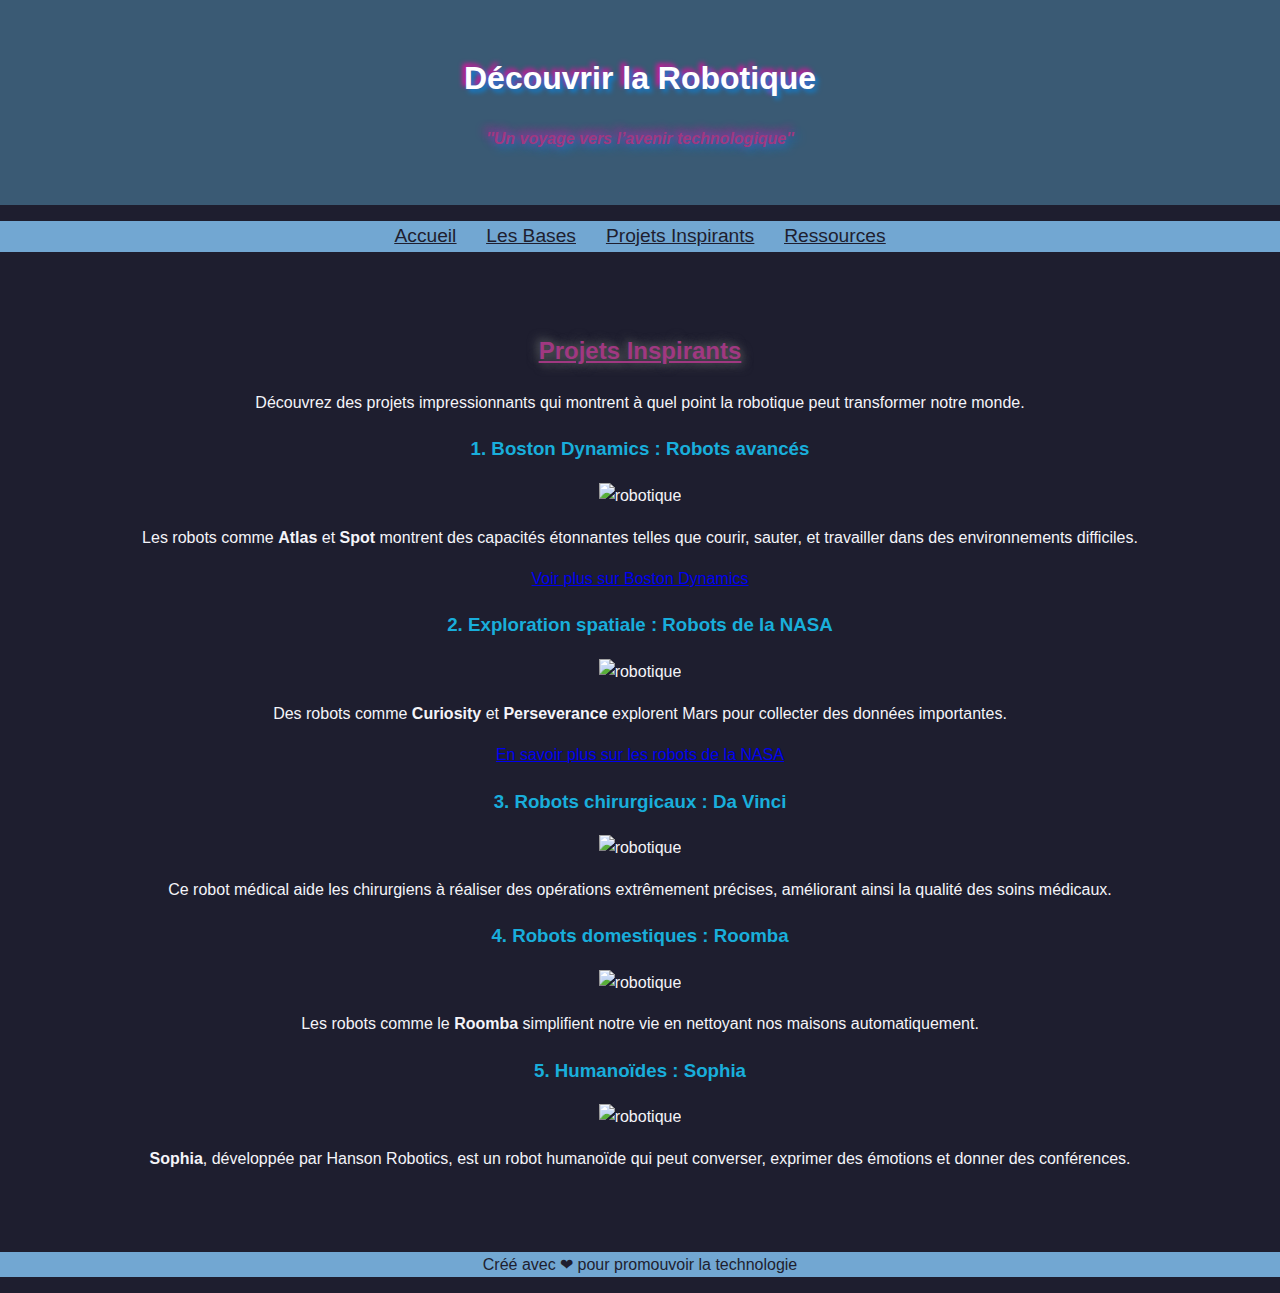
==== index6.html @ 7854250f "Changes to be committed: 	new file:   index.html 	new file:   index5.html 	new file:   index6.html 	" ====
<!DOCTYPE html>
<html lang="fr">
<head>
    <meta charset="UTF-8">
    <meta name="viewport" content="width=device-width, initial-scale=1.0">
    <title>LA ROBOTIQUE AVEC HAJAR EL KASSIMI</title>

</head>
<style>
    body {
    font-family: Arial, sans-serif;
    margin: 0;
    padding: 0;
    background: #1e1e2f;
    color: #f4f4f9;
    line-height: 1.6;

}

header {
    background: rgb(58, 90, 116);
    color: white;
    text-align: center;
    padding: 2em 0;
    background-image: url( 'AI-robot_09.jpg');
    background-repeat: no-repeat;
    background-size: cover;
    background-position: center;
}
main{

    background-repeat: no-repeat;
    background-size: cover;
    background-position: center;


}
h1{
    text-shadow: 3px 3px 5px rgb(14, 130, 213),  -3px -3px 5px rgb(237, 11, 162);
}

h2{
    color: rgb(160, 56, 129);
    text-shadow: 3px 3px 10px rgb(89, 92, 95),  -3px -3px 10px rgb(89, 92, 95);
}

h3{color:rgb(25, 174, 219)

}

h4{ 
    color: rgb(160, 56, 129);
    text-shadow: 3px 3px 10px rgb(14, 130, 213),  -3px -3px 10px rgb(237, 11, 162);
}

nav ul {
    list-style: none;
    padding: 0;
    display: flex;
    justify-content: center;
    background:  rgb(114, 167, 210);

}

nav ul li {
    margin: 0 15px;
}
nav ul li a {
    font-size: 1.2em;
    color: rgb(30, 30, 47) ;
}

nav ul li a:hover {
    color:  rgb(160, 56, 129);
}

main {
    padding: 2em;
    text-align: center;
}

section {
    margin: 2em 0;
}

footer {
    background: rgb(114, 167, 210);
    color:  rgb(30, 30, 47) ;
    text-align: center;
    padding: 1em 0;
}
</style>
<body>
    <header>
        <h1>Découvrir la Robotique</h1>
        <h4><i>''Un voyage vers l’avenir technologique''</i></h4>
    </header>
    <nav>
        <ul>
            <li><a href="index.html"><u>Accueil</u></a></li>
            <li><a href="index5.html"><u>Les Bases</u></a></li>
            <li><a href="index6.html"><u>Projets Inspirants</u></a></li>
            <li><a href="index7.html"><u>Ressources</u></a></li>
        </ul>
    </nav>
    <main>
        <section id="projets-inspirants">
            <h2><u>Projets Inspirants</u></h2>
            <p>Découvrez des projets impressionnants qui montrent à quel point la robotique peut transformer notre monde.</p>
            
            <article>
                <h3>1. Boston Dynamics : Robots avancés</h3>              
                <img src="robot_atlasxx_cle819116.jpg" alt="robotique" height="300" width="400">
                <p>Les robots comme <strong>Atlas</strong> et <strong>Spot</strong> montrent des capacités étonnantes telles que courir, sauter, et travailler dans des environnements difficiles.</p>

                <a href="https://www.bostondynamics.com/" target="_blank">Voir plus sur Boston Dynamics</a>
            </article>
            
            <article>
                <h3>2. Exploration spatiale : Robots de la NASA</h3>
                <img src="mars.jpg" alt="robotique" height="300" width="400">
                <p>Des robots comme <strong>Curiosity</strong> et <strong>Perseverance</strong> explorent Mars pour collecter des données importantes.</p>
                <a href="https://mars.nasa.gov/" target="_blank">En savoir plus sur les robots de la NASA</a>
            </article>
            
            <article>
                <h3>3. Robots chirurgicaux : Da Vinci</h3>
                <img src="Robot bloc BD.jpg" alt="robotique" height="300" width="400">
                <p>Ce robot médical aide les chirurgiens à réaliser des opérations extrêmement précises, améliorant ainsi la qualité des soins médicaux.</p>
            </article>
            
            <article>
                <h3>4. Robots domestiques : Roomba</h3>
                <img src="R.jpg" alt="robotique" height="300" width="400">
                <p>Les robots comme le <strong>Roomba</strong> simplifient notre vie en nettoyant nos maisons automatiquement.</p>
            </article>
            
            <article>
                <h3>5. Humanoïdes : Sophia</h3>
                <img src="Master.webp" alt="robotique" height="300" width="400">
                <p><strong>Sophia</strong>, développée par Hanson Robotics, est un robot humanoïde qui peut converser, exprimer des émotions et donner des conférences.</p>
            </article>
        </section>
 </main>
    <footer>
        <p id="p4">Créé avec ❤ pour promouvoir la technologie</p>
    </footer>
</body>
</html>
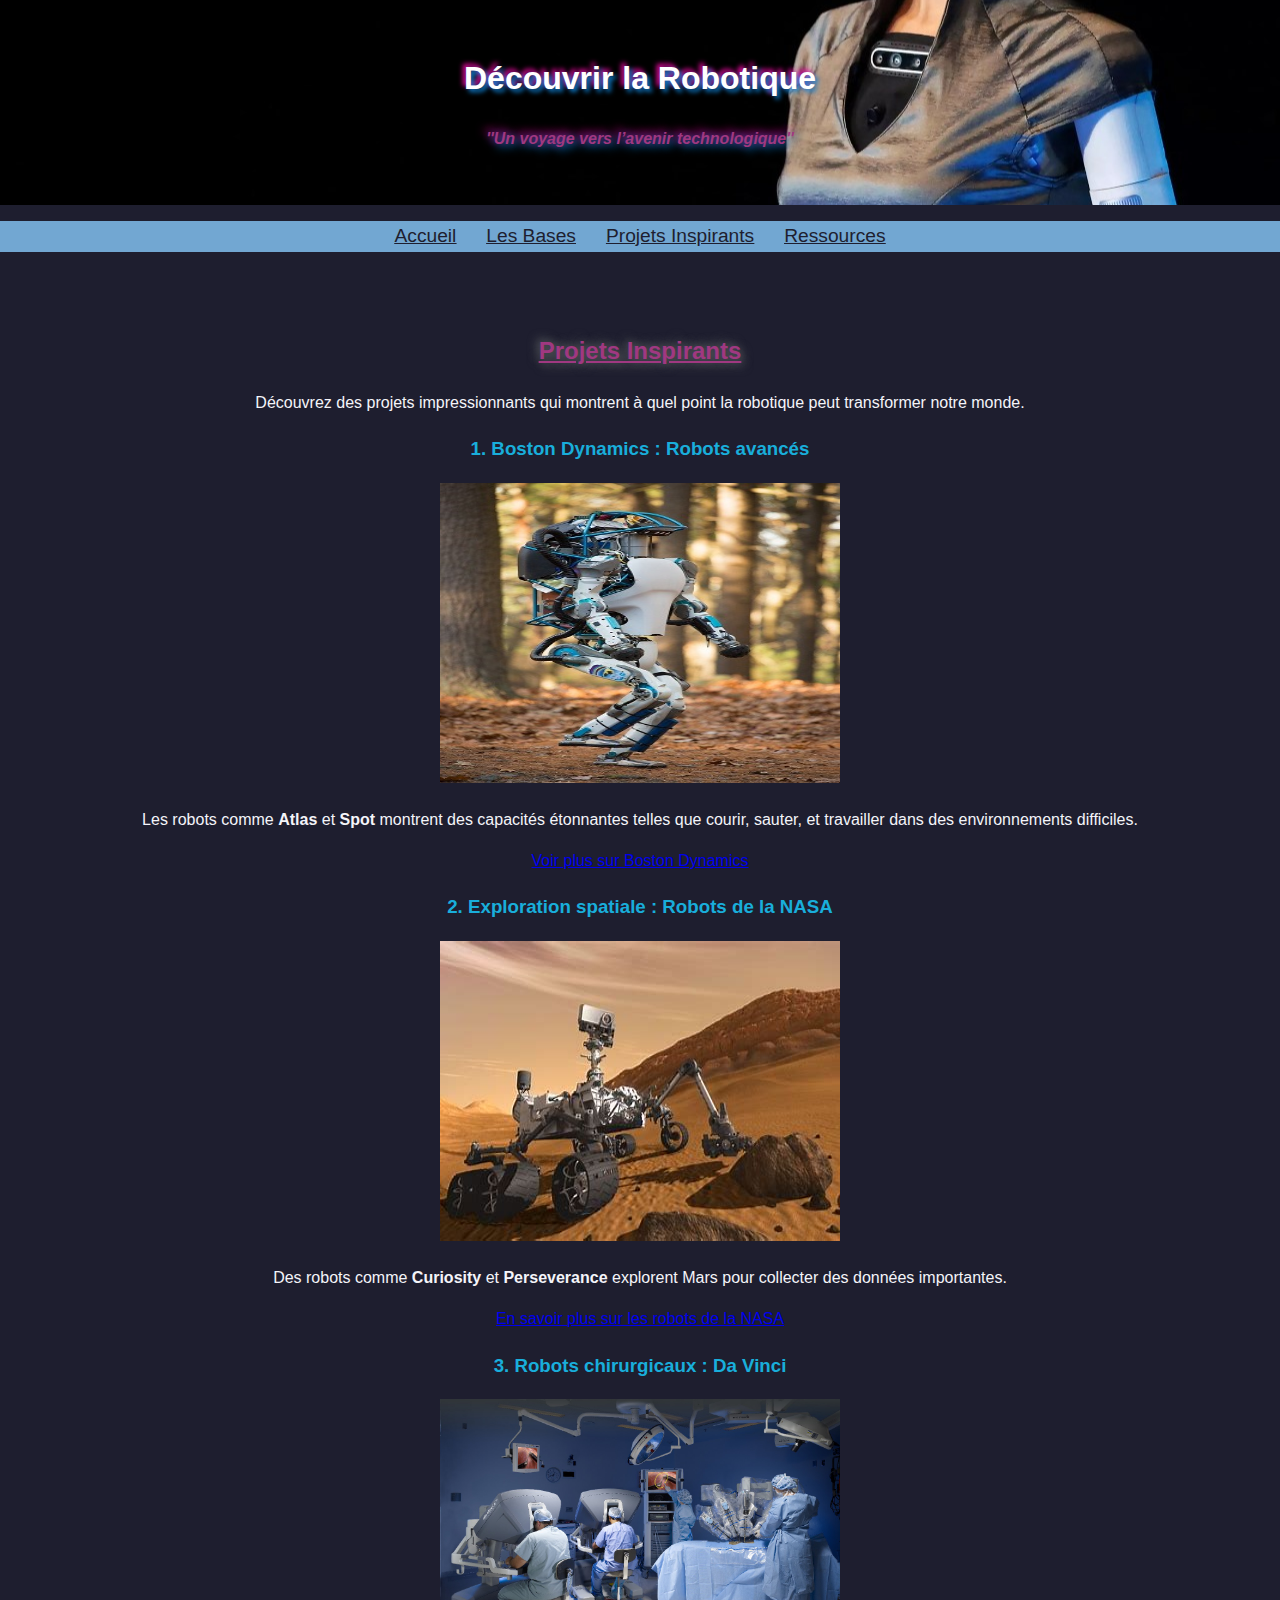
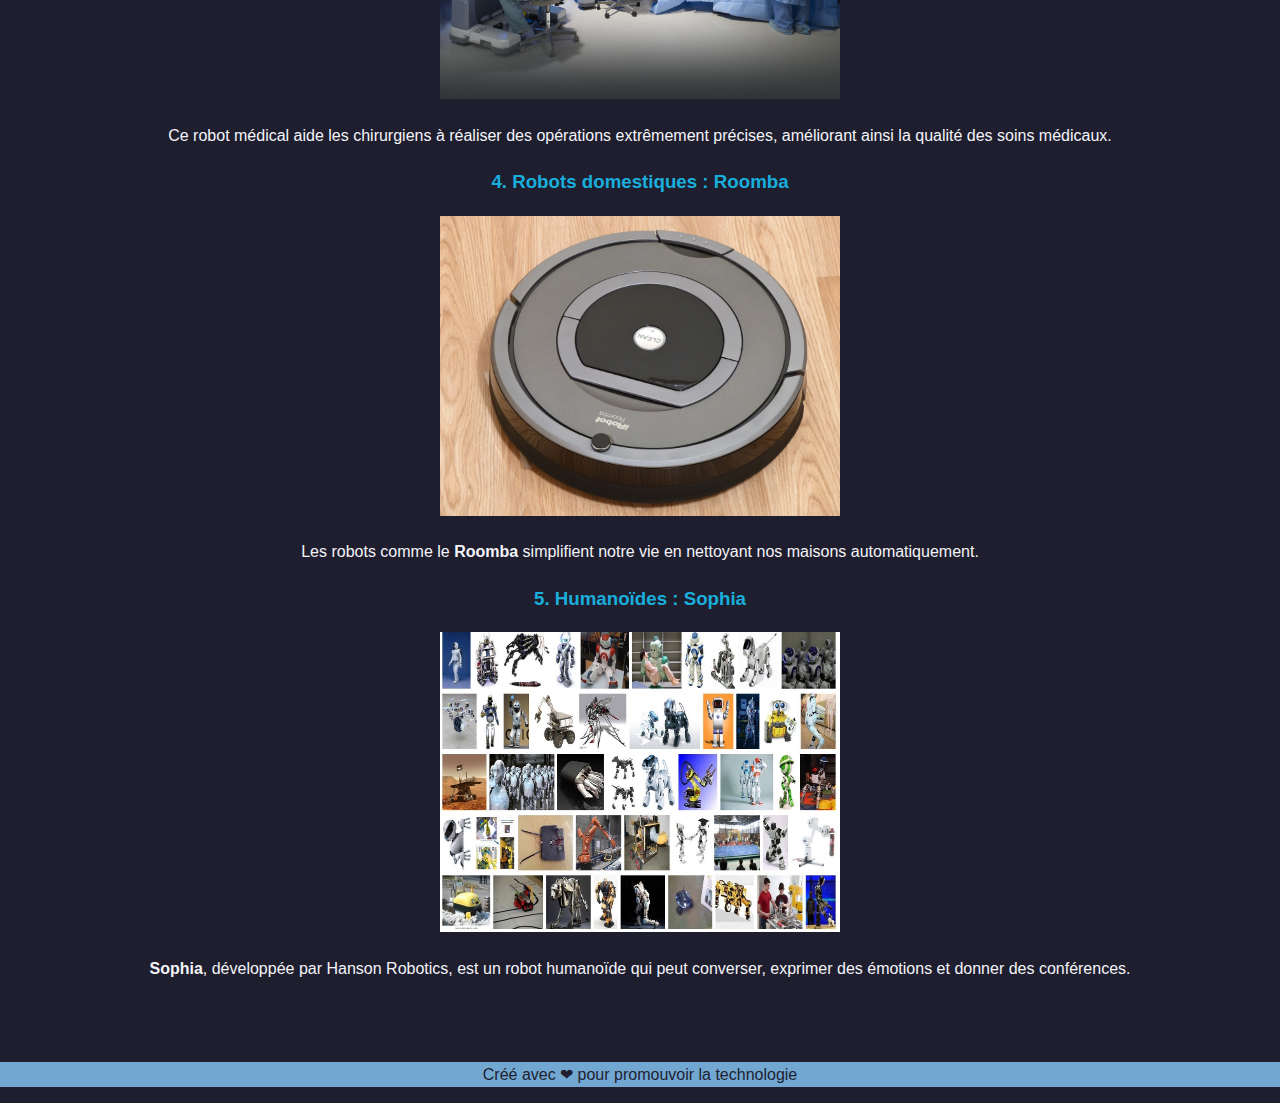
==== commit b0b648de: "update image" ====
--- a/index6.html
+++ b/index6.html
@@ -22,7 +22,7 @@
     color: white;
     text-align: center;
     padding: 2em 0;
-    background-image: url( 'AI-robot_09.jpg');
+    background-image: url('WhatsApp Image 2025-01-16 at 00.45.35_7a9e5389.jpg');
     background-repeat: no-repeat;
     background-size: cover;
     background-position: center;
@@ -110,7 +110,7 @@
             
             <article>
                 <h3>1. Boston Dynamics : Robots avancés</h3>              
-                <img src="robot_atlasxx_cle819116.jpg" alt="robotique" height="300" width="400">
+                <img src="WhatsApp Image 2025-01-16 at 00.45.33_0b249b12.jpg" alt="robotique" height="300" width="400">
                 <p>Les robots comme <strong>Atlas</strong> et <strong>Spot</strong> montrent des capacités étonnantes telles que courir, sauter, et travailler dans des environnements difficiles.</p>
 
                 <a href="https://www.bostondynamics.com/" target="_blank">Voir plus sur Boston Dynamics</a>
@@ -118,26 +118,26 @@
             
             <article>
                 <h3>2. Exploration spatiale : Robots de la NASA</h3>
-                <img src="mars.jpg" alt="robotique" height="300" width="400">
+                <img src="WhatsApp Image 2025-01-16 at 00.45.33_4fcfd974.jpg" alt="robotique" height="300" width="400">
                 <p>Des robots comme <strong>Curiosity</strong> et <strong>Perseverance</strong> explorent Mars pour collecter des données importantes.</p>
                 <a href="https://mars.nasa.gov/" target="_blank">En savoir plus sur les robots de la NASA</a>
             </article>
             
             <article>
                 <h3>3. Robots chirurgicaux : Da Vinci</h3>
-                <img src="Robot bloc BD.jpg" alt="robotique" height="300" width="400">
+                <img src="WhatsApp Image 2025-01-16 at 00.45.32_316f5550.jpg" alt="robotique" height="300" width="400">
                 <p>Ce robot médical aide les chirurgiens à réaliser des opérations extrêmement précises, améliorant ainsi la qualité des soins médicaux.</p>
             </article>
             
             <article>
                 <h3>4. Robots domestiques : Roomba</h3>
-                <img src="R.jpg" alt="robotique" height="300" width="400">
+                <img src="WhatsApp Image 2025-01-16 at 00.45.33_07d0e940.jpg" alt="robotique" height="300" width="400">
                 <p>Les robots comme le <strong>Roomba</strong> simplifient notre vie en nettoyant nos maisons automatiquement.</p>
             </article>
             
             <article>
                 <h3>5. Humanoïdes : Sophia</h3>
-                <img src="Master.webp" alt="robotique" height="300" width="400">
+                <img src="WhatsApp Image 2025-01-16 at 00.45.34_6a57b62f.jpg" alt="robotique" height="300" width="400">
                 <p><strong>Sophia</strong>, développée par Hanson Robotics, est un robot humanoïde qui peut converser, exprimer des émotions et donner des conférences.</p>
             </article>
         </section>
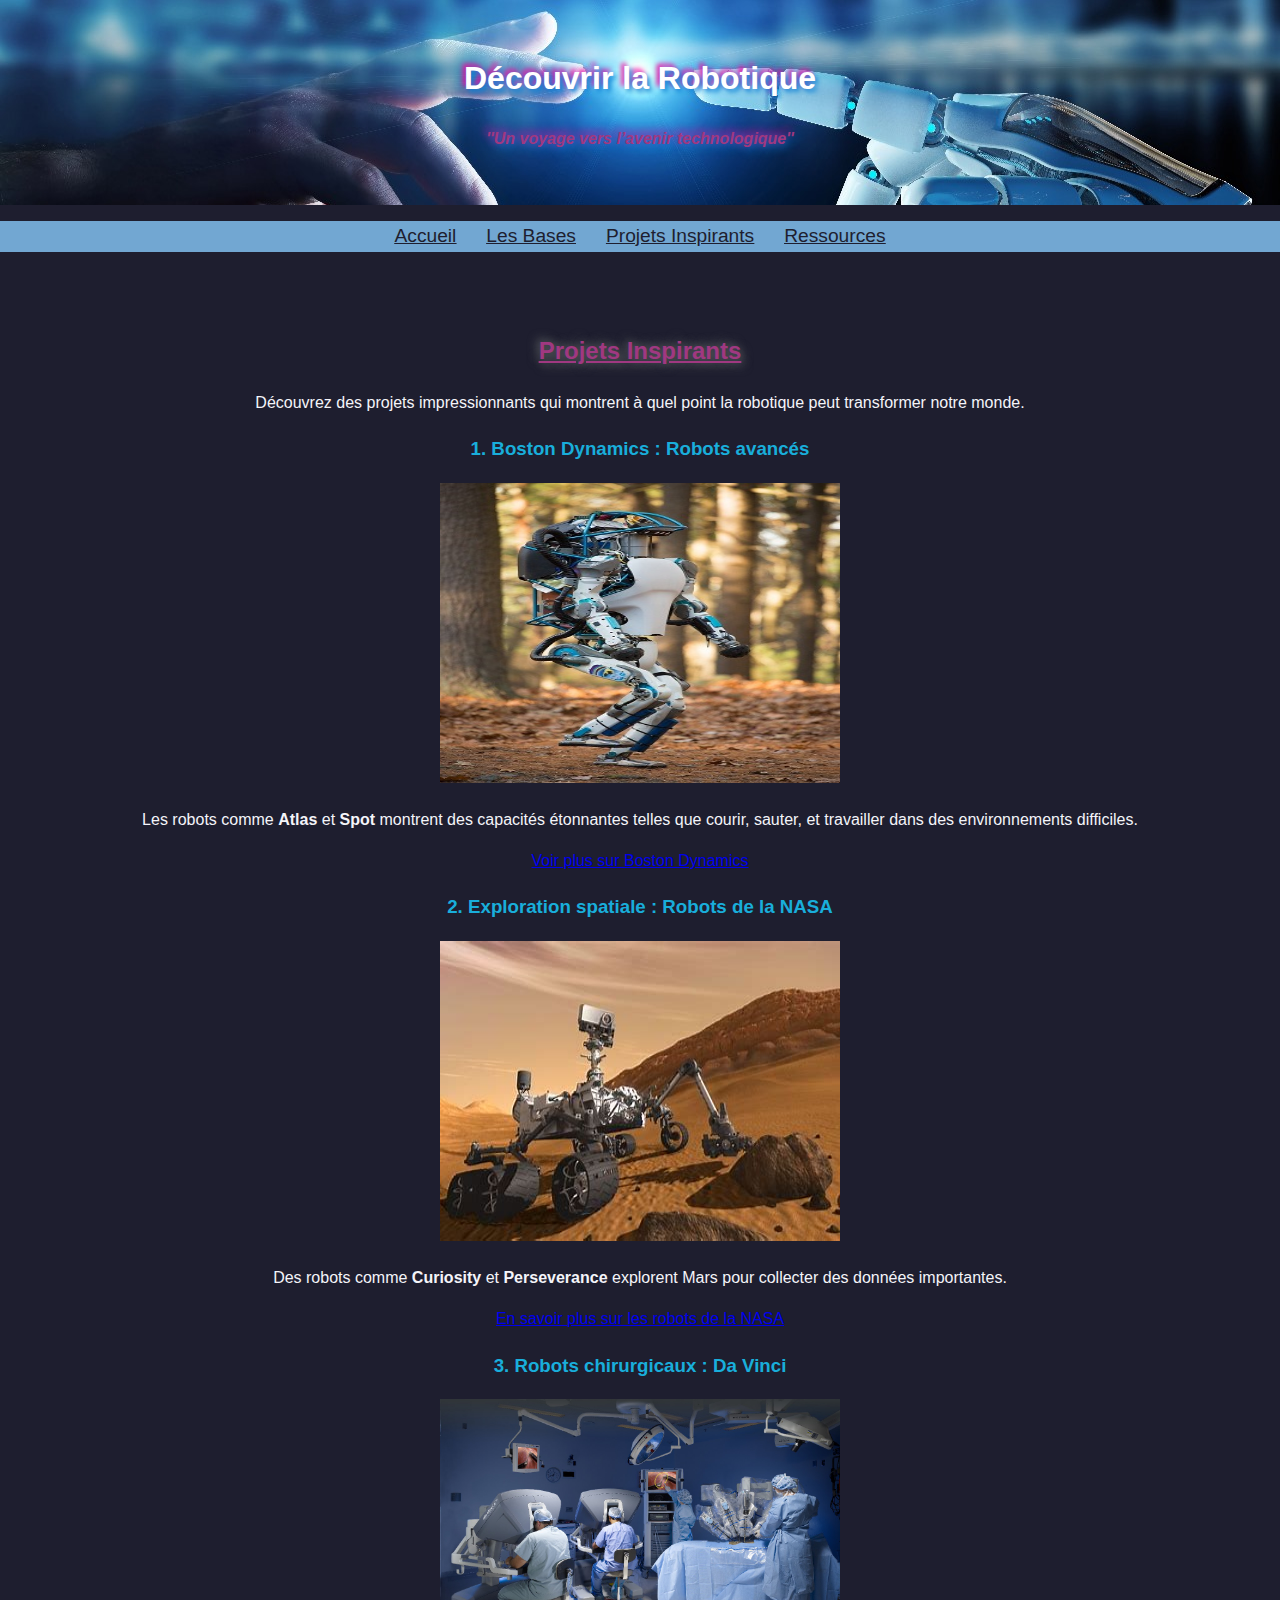
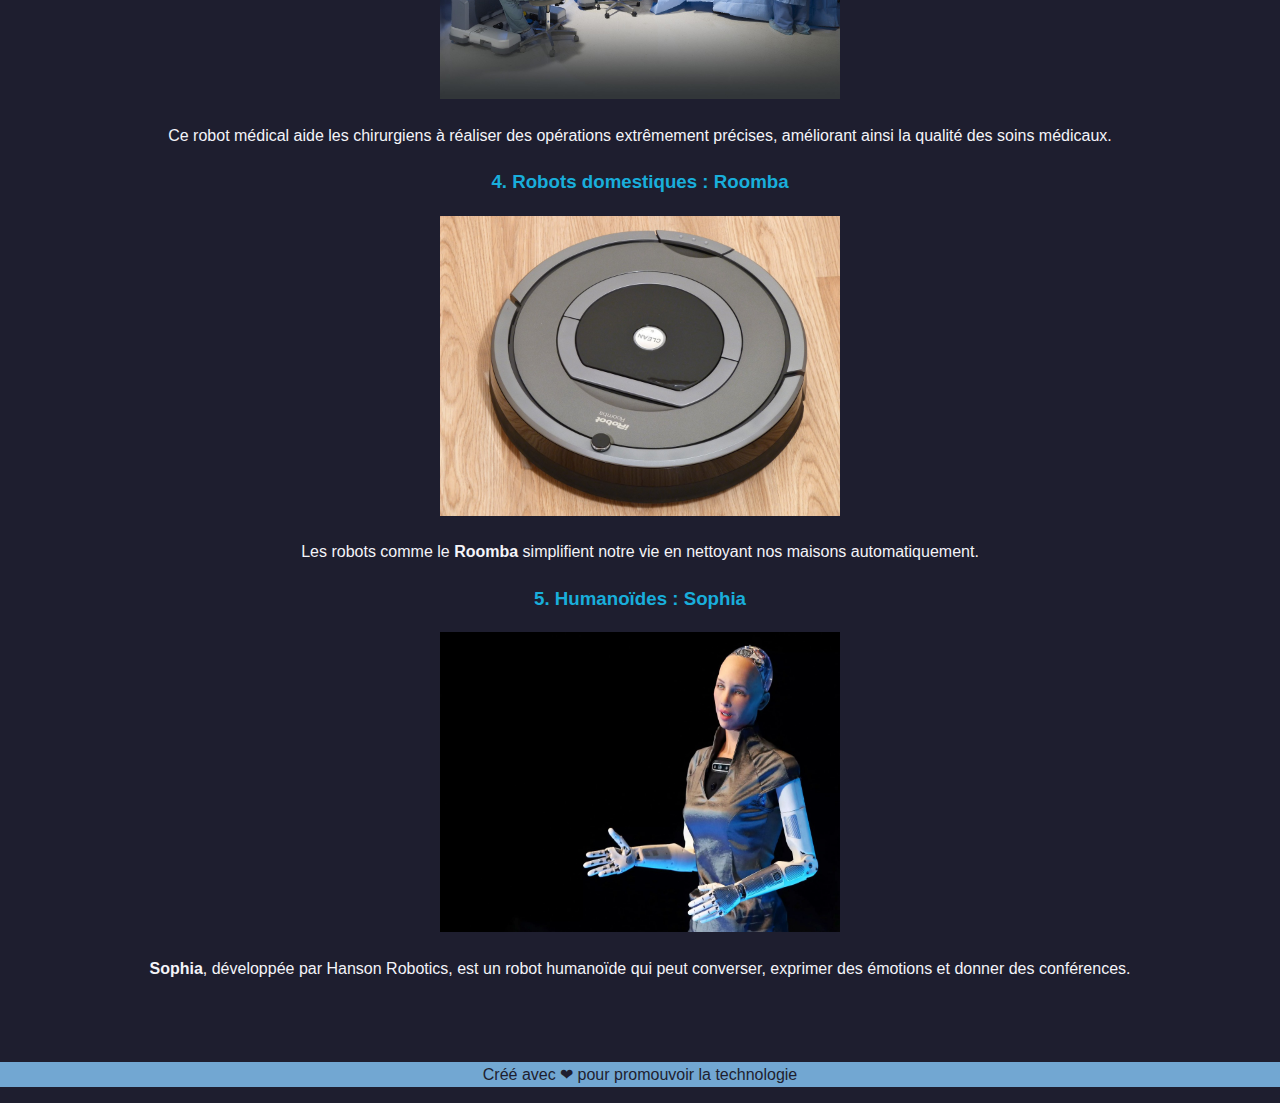
==== commit 47afd976: "fix" ====
--- a/index6.html
+++ b/index6.html
@@ -22,7 +22,7 @@
     color: white;
     text-align: center;
     padding: 2em 0;
-    background-image: url('WhatsApp Image 2025-01-16 at 00.45.35_7a9e5389.jpg');
+    background-image: url('WhatsApp Image 2025-01-16 at 00.45.32_caf245ce.jpg');
     background-repeat: no-repeat;
     background-size: cover;
     background-position: center;
@@ -137,7 +137,7 @@
             
             <article>
                 <h3>5. Humanoïdes : Sophia</h3>
-                <img src="WhatsApp Image 2025-01-16 at 00.45.34_6a57b62f.jpg" alt="robotique" height="300" width="400">
+                <img src="WhatsApp Image 2025-01-16 at 00.45.35_7a9e5389.jpg" alt="robotique" height="300" width="400">
                 <p><strong>Sophia</strong>, développée par Hanson Robotics, est un robot humanoïde qui peut converser, exprimer des émotions et donner des conférences.</p>
             </article>
         </section>
